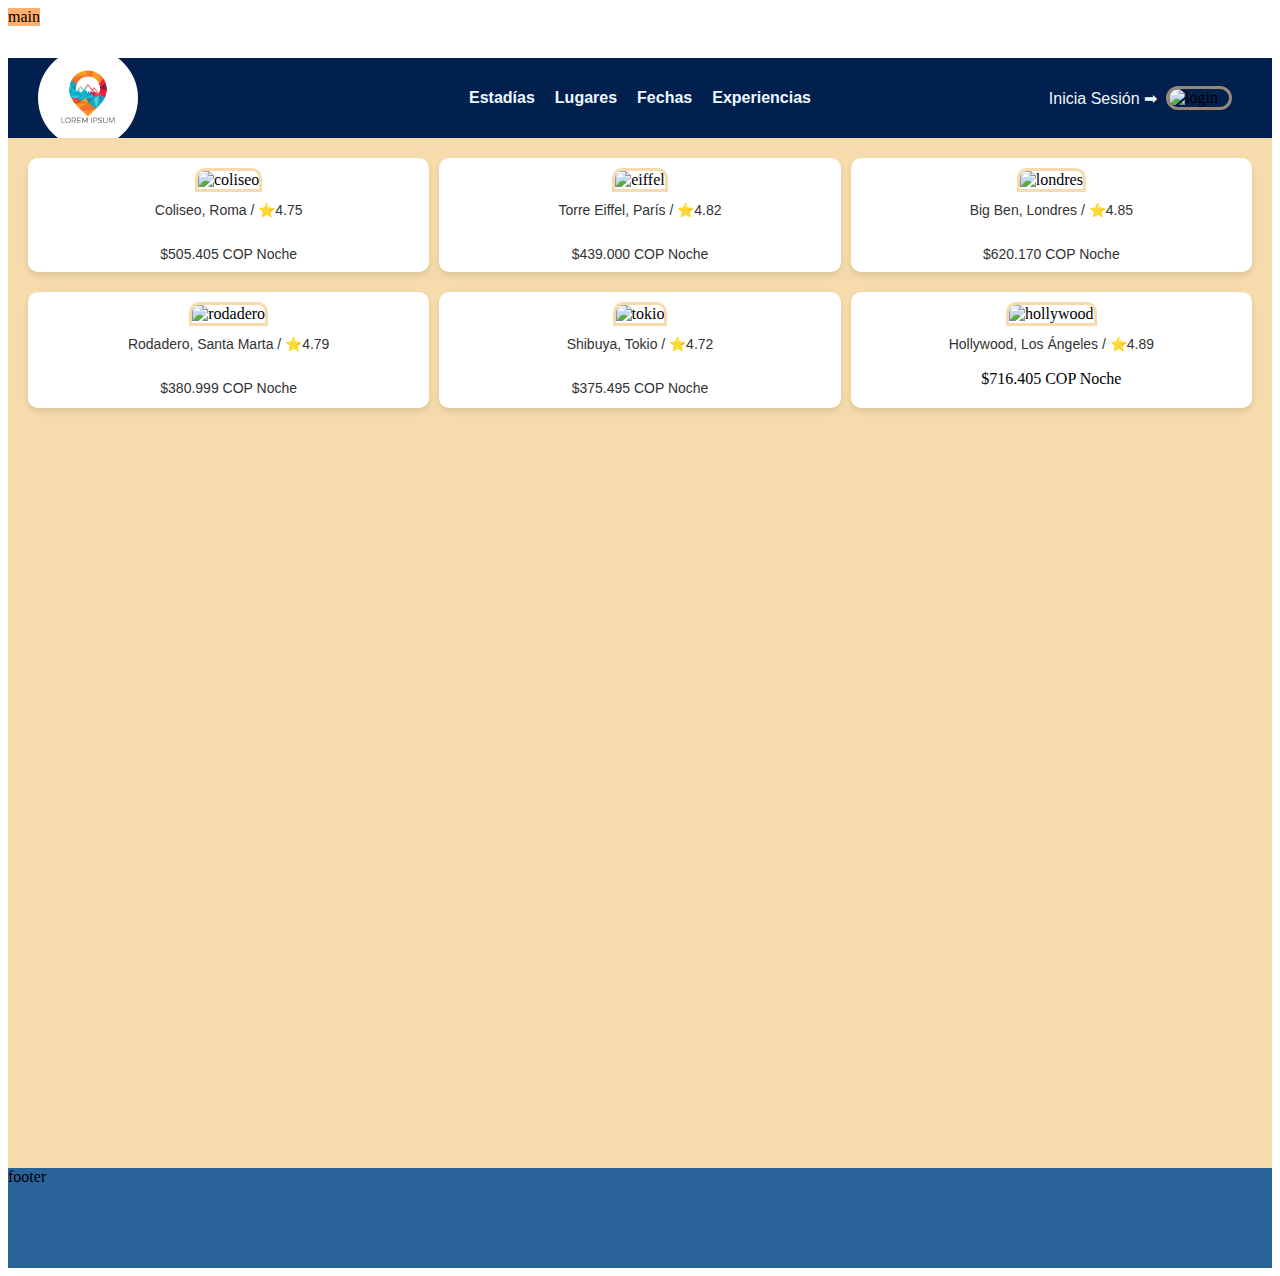
==== index.html @ a596c08a "Primer guardado" ====
<!DOCTYPE html>
<html lang="en">
<head>
    <meta charset="UTF-8">
    <meta name="viewport" content="width=device-width, initial-scale=1.0">
    <title>Document</title>
    <link rel="stylesheet" href="style.css" />
</head>
<body>
    <section class="container">
        <header>
        <img class="logo" src="./img/logo.png" alt="logo">
        <img class="login" src="https://w7.pngwing.com/pngs/778/849/png-transparent-computer-icons-user-login-avatar-small-icons-angle-heroes-orange.png" alt="login">
        <span class="login2">Inicia Sesión ➡︎</span>
        <div class="indicaciones"> 
        <p>Estadías</p>
        <p>Lugares</p> 
        <p>Fechas</p> 
        <p>Experiencias</p>
        </div>    
        </header>
        <aside>
            <div class="destinos">
                <div class="destino">
                    <img src="https://images.pexels.com/photos/20406218/pexels-photo-20406218/free-photo-of-ciudad-punto-de-referencia-edificio-italia.jpeg?auto=compress&cs=tinysrgb&w=1260&h=750&dpr=1" alt="coliseo">
                    <p>Coliseo, Roma / ⭐4.75</p>
                    <br>
                    <p>$505.405 COP Noche</p>
                </div>
                <div class="destino">
                    <img src="https://images.pexels.com/photos/532826/pexels-photo-532826.jpeg?auto=compress&cs=tinysrgb&w=1260&h=750&dpr=1" alt="eiffel">
                    <p>Torre Eiffel, París / ⭐4.82</p>
                    <br>
                    <p>$439.000 COP Noche</p>
                </div>
                <div class="destino">
                    <img src="https://images.pexels.com/photos/460672/pexels-photo-460672.jpeg?auto=compress&cs=tinysrgb&w=1260&h=750&dpr=1" alt="londres">
                    <p>Big Ben, Londres / ⭐4.85</p>
                    <br>
                    <p>$620.170 COP Noche</p>
                </div>
                <div class="destino">
                    <img src="https://images.pexels.com/photos/1559699/pexels-photo-1559699.jpeg?auto=compress&cs=tinysrgb&w=1260&h=750&dpr=1" alt="rodadero">
                    <p>Rodadero, Santa Marta / ⭐4.79</p>
                    <br>
                    <p>$380.999 COP Noche</p>
                </div>
                <div class="destino">
                    <img src="https://images.pexels.com/photos/2339009/pexels-photo-2339009.jpeg?auto=compress&cs=tinysrgb&w=1260&h=750&dpr=1" alt="tokio">
                    <p>Shibuya, Tokio / ⭐4.72</p>
                    <br>
                    <p>$375.495 COP Noche</p>
                </div>
                <div class="destino">
                    <img src="https://images.pexels.com/photos/2695679/pexels-photo-2695679.jpeg?auto=compress&cs=tinysrgb&w=1260&h=750&dpr=1" alt="hollywood">
                    <p>Hollywood, Los Ángeles / ⭐4.89</p>
                    <br
                    <p>$716.405 COP Noche</p>
                </div>
            </div>
        </aside>
        <main>main</main>
        <footer>footer</footer>
    </section>
</body>
</html>
---- style.css ----
.container{
    display: grid;
    grid-template-columns: repeat(3, 1fr);
    grid-template-rows: 50px 80px 1fr 100px;
    min-height: 140vh;
    grid-template-areas: 
    "main main main"
    "header header header"
    "sidebar sidebar sidebar"
    "footer footer footer"
}

.container header{
    background: #01204E;
    grid-area: header;
    display: flex;
    align-items: center;
    justify-content: center;
    display: flex;
    position: relative;
    overflow: hidden;
}

.indicaciones{
    display: flex;
    align-items: center;
    justify-content: end;
    color: aliceblue;
    font-family: "Poppins", sans-serif;
    font-weight: bold;
    font-size: 16px;
    gap: 20px;
    cursor: pointer;
}

.login{
    width: 60px;
    height: auto;
    border-radius: 100px;
    position: absolute;
    right: 40px;
    border: 3px solid #948979;
    cursor: pointer;
}

.login2{
    color: aliceblue;
    position: absolute;
    right: 115px;
    font-family: "Poppins", sans-serif;
}

.logo{
    width: 100px;
    height: auto;
    border-radius: 100px;
    position: absolute;
    left: 30px;
    top: 50%;
    transform: translateY(-50%); /* Ajustamos la posición para que quede centrado */
}

.container aside {
    background: #F6DCAC;
    grid-area: sidebar;
    padding: 20px;
}

.destinos {
    display: grid;
    grid-template-columns: repeat(3, 1fr);
    gap: 20px 10px; /* Aumentar el espacio vertical entre filas */
}

.destino {
    background: #fff;
    border-radius: 10px;
    overflow: hidden;
    padding: 10px;
    box-shadow: 0 4px 6px rgba(0, 0, 0, 0.1);
    text-align: center; /* Centrar el texto de la descripción */
}

.destino img {
    width: 100%;
    height: 280px;
    border-radius: 10px 10px 0 0;
    border: 3px solid #F6DCAC;
}

.destino p {
    margin: 10px 0 0; /* Espacio alrededor del párrafo */
    font-family: "Poppins", sans-serif;
    font-size: 14px;
    color: #333;
}

.container main{
    background: #FEAE6F;
    grid-area: main;
    position: fixed;
}

.container footer{
    background: #2A629A;
    grid-area: footer;
}
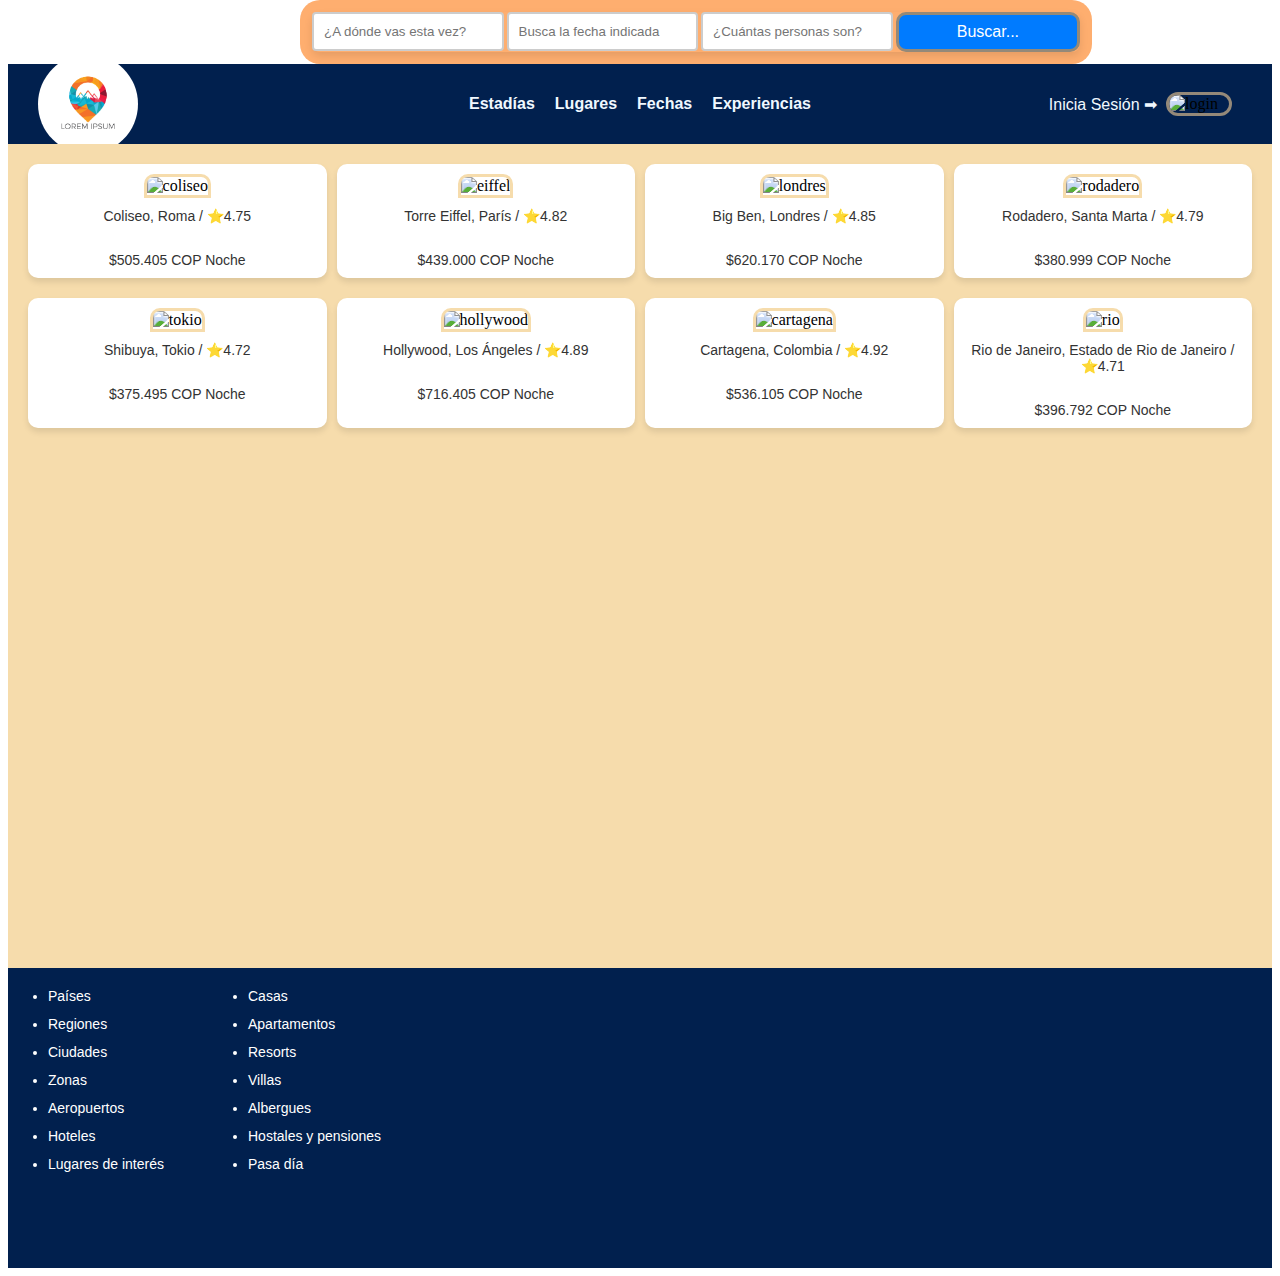
==== commit e341ede2: "terminado el main y comienzo del footer" ====
--- a/index.html
+++ b/index.html
@@ -54,13 +54,59 @@
                 <div class="destino">
                     <img src="https://images.pexels.com/photos/2695679/pexels-photo-2695679.jpeg?auto=compress&cs=tinysrgb&w=1260&h=750&dpr=1" alt="hollywood">
                     <p>Hollywood, Los Ángeles / ⭐4.89</p>
-                    <br
+                    <br>
                     <p>$716.405 COP Noche</p>
+                </div>
+                <div class="destino">
+                    <img src="https://cdn.pixabay.com/photo/2019/04/19/01/14/cartagena-4138422_1280.jpg" alt="cartagena">
+                    <p>Cartagena, Colombia / ⭐4.92</p>
+                    <br>
+                    <p>$536.105 COP Noche</p>
+                </div>
+                <div class="destino">
+                    <img src="https://cdn.pixabay.com/photo/2020/07/14/15/43/corcovado-5404701_640.jpg" alt="rio">
+                    <p>Rio de Janeiro, Estado de Rio de Janeiro / ⭐4.71</p>
+                    <br>
+                    <p>$396.792 COP Noche</p>
                 </div>
             </div>
         </aside>
-        <main>main</main>
-        <footer>footer</footer>
+        <main>
+            <div class="search">
+                <form>
+                    <div class="cajas">
+                        <input type="text" id="destino" name="destino" placeholder="¿A dónde vas esta vez?">
+                    </div>
+                    <div class="cajas">
+                        <input type="text" id="fecha" name="fecha" placeholder="Busca la fecha indicada">
+                    </div>
+                    <div class="cajas">
+                        <input type="text" id="personas" name="personas" placeholder="¿Cuántas personas son?">
+                    </div>
+                    <button type="submit">Buscar...</button>
+                </form>
+            </div>
+        </main>
+        <footer>
+            <ul class="info">
+            <li>Países</li>
+            <li>Regiones</li>
+            <li>Ciudades</li>
+            <li>Zonas</li>
+            <li>Aeropuertos</li>
+            <li>Hoteles</li>
+            <li>Lugares de interés</li>
+            </ul>
+            <ul class="info2">
+            <li>Casas</li>
+            <li>Apartamentos</li>
+            <li>Resorts</li>
+            <li>Villas</li>
+            <li>Albergues</li>
+            <li>Hostales y pensiones</li>
+            <li>Pasa día</li>
+            </ul>
+    </footer>
     </section>
 </body>
 </html>--- a/style.css
+++ b/style.css
@@ -1,7 +1,7 @@
 .container{
     display: grid;
     grid-template-columns: repeat(3, 1fr);
-    grid-template-rows: 50px 80px 1fr 100px;
+    grid-template-rows: 56px 80px 1fr 300px;
     min-height: 140vh;
     grid-template-areas: 
     "main main main"
@@ -68,7 +68,7 @@
 
 .destinos {
     display: grid;
-    grid-template-columns: repeat(3, 1fr);
+    grid-template-columns: repeat(4, 1fr);
     gap: 20px 10px; /* Aumentar el espacio vertical entre filas */
 }
 
@@ -83,7 +83,7 @@
 
 .destino img {
     width: 100%;
-    height: 280px;
+    height: 220px;
     border-radius: 10px 10px 0 0;
     border: 3px solid #F6DCAC;
 }
@@ -96,12 +96,68 @@
 }
 
 .container main{
+    margin-top: -8px;
+    display: flex;
     background: #FEAE6F;
     grid-area: main;
     position: fixed;
+    border-radius: 20px;
+    padding: 12px;
+    left: 300px;
+}
+
+.search form {
+    display: flex;
+    flex-direction: row;
+    gap: 27px;
+    border-radius: 8px;
+    box-shadow: 0 4px 8px rgba(0, 0, 0, 0.1);
+}
+.cajas {
+    position: relative;
+    width: 100%;
+    max-width: 300px;
+}
+.cajas input {
+    width: 100%;
+    padding: 10px;
+    border: 2px solid #ccc;
+    border-radius: 4px;
+}
+
+button {
+    width: 100%;
+    max-width: 300px;
+    padding: 8px;
+    background-color: #007BFF;
+    color: #fff;
+    border-radius: 10px;
+    cursor: pointer;
+    font-size: 16px;
+    border: 3px solid #948979;
+}
+button:hover{
+    background-color: #0056b3;
 }
 
 .container footer{
-    background: #2A629A;
+    background: #01204E;
     grid-area: footer;
+    position: relative;
 }
+
+.info{
+    position: absolute;
+    font-family: "Poppins", sans-serif;
+    font-size: 14px;
+    color: #ffffff;
+    line-height: 2.0;
+}
+.info2{
+    position: absolute;
+    font-family: "Poppins", sans-serif;
+    font-size: 14px;
+    color: #ffffff;
+    line-height: 2.0;
+    left: 200px;  
+}
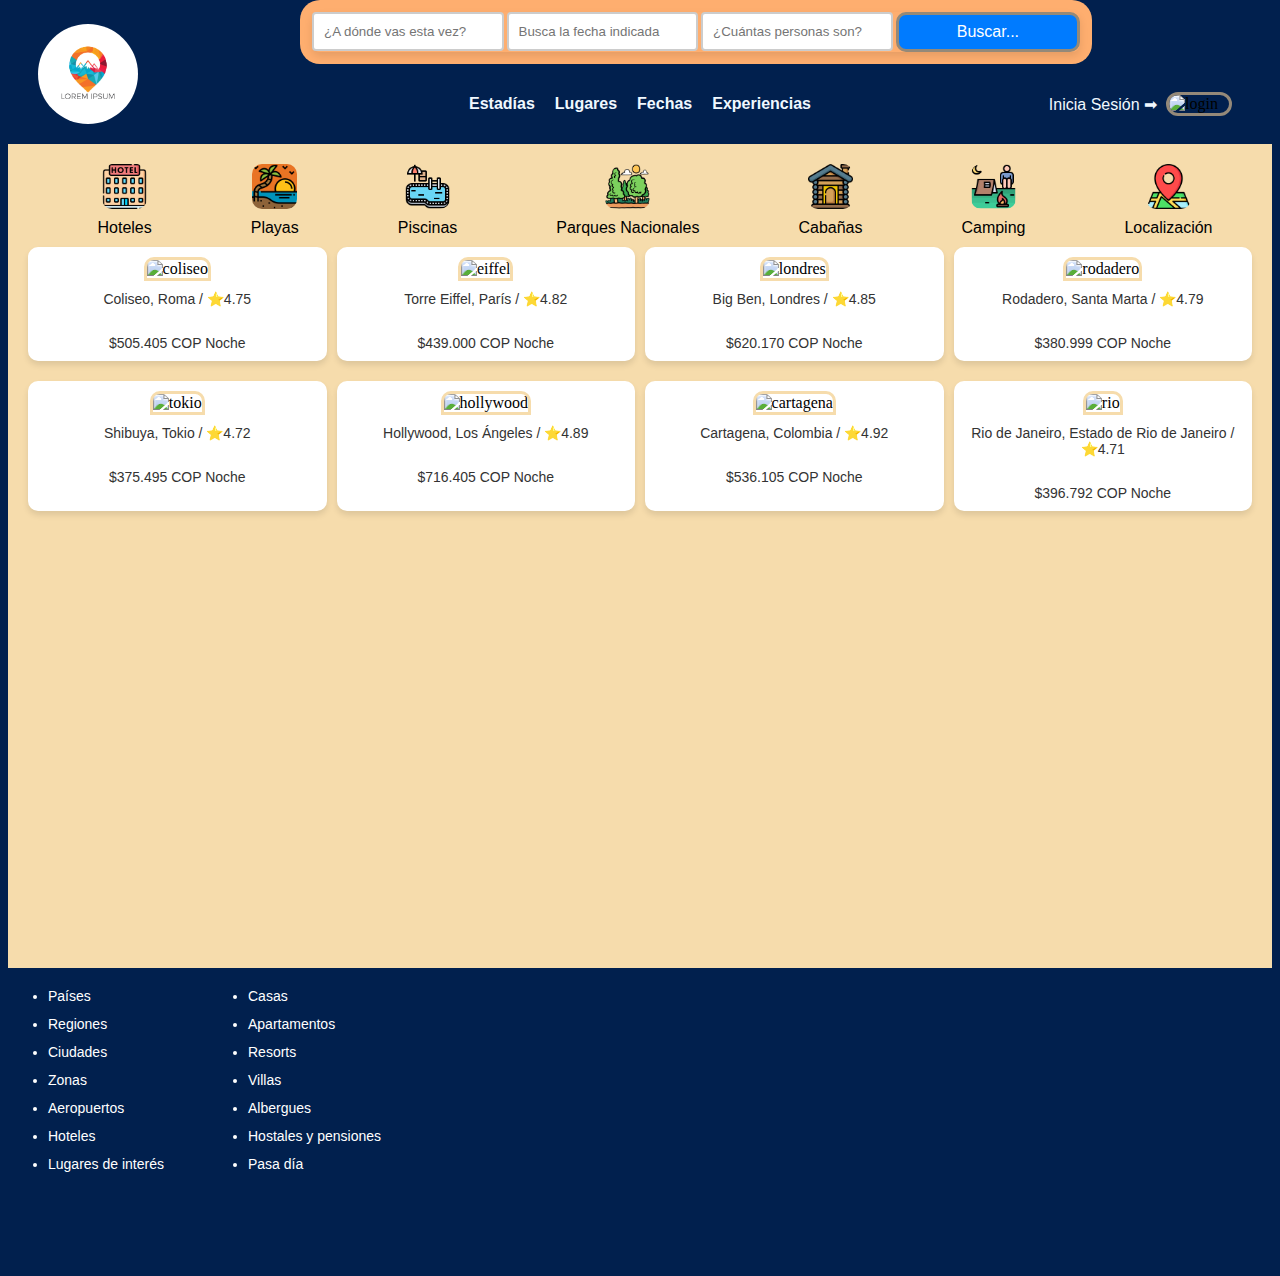
==== commit dfb0138f: "iconos insertados" ====
--- a/index.html
+++ b/index.html
@@ -9,7 +9,7 @@
 <body>
     <section class="container">
         <header>
-        <img class="logo" src="./img/logo.png" alt="logo">
+        <img class="logo" src="./img/logo.png" alt="logo"/>
         <img class="login" src="https://w7.pngwing.com/pngs/778/849/png-transparent-computer-icons-user-login-avatar-small-icons-angle-heroes-orange.png" alt="login">
         <span class="login2">Inicia Sesión ➡︎</span>
         <div class="indicaciones"> 
@@ -20,6 +20,36 @@
         </div>    
         </header>
         <aside>
+            <div class="iconos">
+                <div class="icono">
+                    <img class="hotel" src="./img/hotel.png" alt="hotel">
+                    <p class="hotel1">Hoteles</p>
+                </div>
+                <div class="icono">
+                    <img class="island" src="./img/island.png" alt="island">
+                    <p class="island1">Playas</p>
+                </div>
+                <div class="icono">
+                    <img class="piscina" src="./img/piscina.png" alt="piscina">
+                    <p class="piscina1">Piscinas</p>
+                </div>
+                <div class="icono">
+                    <img class="forest" src="./img/forest.png" alt="forest">
+                    <p class="parque">Parques Nacionales</p>
+                </div>
+                <div class="icono">
+                    <img class="cabana" src="./img/cabana.png" alt="cabana">
+                    <p class="choza">Cabañas</p>
+                </div>
+                <div class="icono">
+                    <img class="camping" src="./img/camping.png" alt="camping">
+                    <p class="acampar">Camping</p>
+                </div>
+                <div class="icono">
+                    <img class="map2" src="./img/map.png" alt="map">
+                    <p class="map3">Localización</p>
+                </div>
+            </div>
             <div class="destinos">
                 <div class="destino">
                     <img src="https://images.pexels.com/photos/20406218/pexels-photo-20406218/free-photo-of-ciudad-punto-de-referencia-edificio-italia.jpeg?auto=compress&cs=tinysrgb&w=1260&h=750&dpr=1" alt="coliseo">
@@ -72,6 +102,7 @@
             </div>
         </aside>
         <main>
+            <img class="map" src="./img/automation.png" alt="map"/>
             <div class="search">
                 <form>
                     <div class="cajas">
--- a/style.css
+++ b/style.css
@@ -18,7 +18,6 @@
     justify-content: center;
     display: flex;
     position: relative;
-    overflow: hidden;
 }
 
 .indicaciones{
@@ -57,7 +56,7 @@
     position: absolute;
     left: 30px;
     top: 50%;
-    transform: translateY(-50%); /* Ajustamos la posición para que quede centrado */
+    transform: translateY(-80%); /* Ajustamos la posición para que quede centrado */
 }
 
 .container aside {
@@ -140,10 +139,20 @@
     background-color: #0056b3;
 }
 
+.map{
+    width: 70px;
+    border-radius: 50px;
+    position: absolute;
+    margin: 580px 0px 0px 960px;
+    cursor: pointer;
+    z-index: 999;
+    }
+
 .container footer{
     background: #01204E;
     grid-area: footer;
     position: relative;
+    z-index: 9;
 }
 
 .info{
@@ -161,3 +170,39 @@
     line-height: 2.0;
     left: 200px;  
 }
+
+body{
+    background: #01204E;
+}
+
+.iconos {
+    display: flex;
+    flex-wrap: wrap; 
+    gap: 20px;
+    margin-left: 30px;
+    justify-content: space-around; 
+    cursor: pointer;
+}
+
+.icono {
+    display: flex;
+    flex-direction: column;
+    align-items: center; 
+}
+
+.icono img {
+    width: 45px;
+    height: auto;
+    border-radius: 10px;
+}
+
+.icono p {
+    margin: 0;
+    font-family: "Poppins", sans-serif;
+    margin-top: 10px; 
+    margin-bottom: 10px;
+}
+
+.island1, .piscina1, .hotel1, .parque, .choza, .acampar, .map3 {
+    text-align: center; 
+}
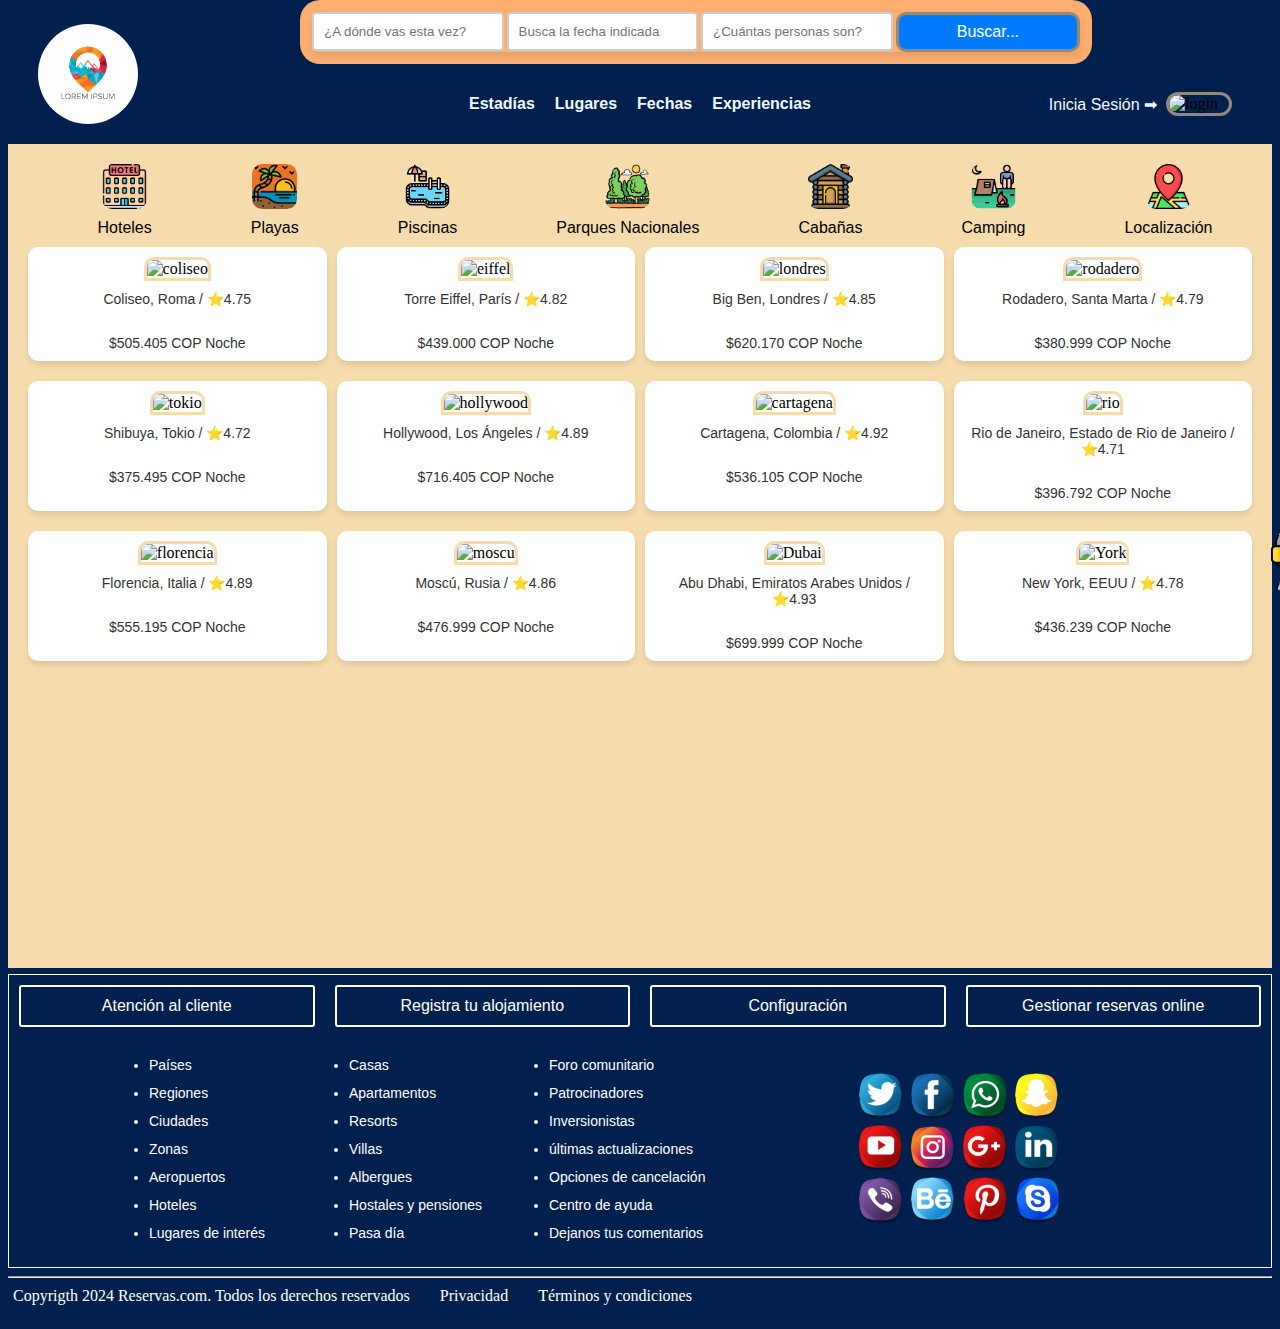
==== commit ea14f70a: "añadiendo JS para pruebas" ====
--- a/index.html
+++ b/index.html
@@ -13,10 +13,10 @@
         <img class="login" src="https://w7.pngwing.com/pngs/778/849/png-transparent-computer-icons-user-login-avatar-small-icons-angle-heroes-orange.png" alt="login">
         <span class="login2">Inicia Sesión ➡︎</span>
         <div class="indicaciones"> 
-        <p>Estadías</p>
-        <p>Lugares</p> 
-        <p>Fechas</p> 
-        <p>Experiencias</p>
+        <p class="estadias">Estadías</p>
+        <p class="lugares">Lugares</p> 
+        <p class="Fechas">Fechas</p> 
+        <p class="experiencias">Experiencias</p>
         </div>    
         </header>
         <aside>
@@ -99,6 +99,30 @@
                     <br>
                     <p>$396.792 COP Noche</p>
                 </div>
+                <div class="destino">
+                    <img src="https://images.pexels.com/photos/20422880/pexels-photo-20422880/free-photo-of-ciudad-punto-de-referencia-nubes-edificios.jpeg?auto=compress&cs=tinysrgb&w=1260&h=750&dpr=1" alt="florencia">
+                    <p>Florencia, Italia / ⭐4.89</p>
+                    <br>
+                    <p>$555.195 COP Noche</p>
+                </div>
+                <div class="destino">
+                    <img src="https://images.pexels.com/photos/16388618/pexels-photo-16388618/free-photo-of-punto-de-referencia-tarde-noche-viaje.jpeg?auto=compress&cs=tinysrgb&w=1260&h=750&dpr=1" alt="moscu">
+                    <p>Moscú, Rusia / ⭐4.86</p>
+                    <br>
+                    <p>$476.999 COP Noche</p>
+                </div>
+                <div class="destino">
+                    <img src="https://images.pexels.com/photos/2086765/pexels-photo-2086765.jpeg?auto=compress&cs=tinysrgb&w=1260&h=750&dpr=1" alt="Dubai">
+                    <p>Abu Dhabi, Emiratos Arabes Unidos / ⭐4.93</p>
+                    <br>
+                    <p>$699.999 COP Noche</p>
+                </div>
+                <div class="destino">
+                    <img src="https://images.pexels.com/photos/356844/pexels-photo-356844.jpeg?auto=compress&cs=tinysrgb&w=1260&h=750&dpr=1" alt="York">
+                    <p>New York, EEUU / ⭐4.78</p>
+                    <br>
+                    <p>$436.239 COP Noche</p>
+                </div>
             </div>
         </aside>
         <main>
@@ -119,6 +143,14 @@
             </div>
         </main>
         <footer>
+            <form>
+                <div class="registro">
+                    <button type="submit">Atención al cliente</button>
+                    <button type="submit">Registra tu alojamiento</button>
+                    <button type="submit">Configuración</button>
+                    <button type="submit">Gestionar reservas online</button>
+                </div>
+            </form>
             <ul class="info">
             <li>Países</li>
             <li>Regiones</li>
@@ -137,7 +169,28 @@
             <li>Hostales y pensiones</li>
             <li>Pasa día</li>
             </ul>
+            <ul class="info3">
+                <li>Foro comunitario</li>
+                <li>Patrocinadores</li>
+                <li>Inversionistas</li>
+                <li>últimas actualizaciones</li>
+                <li>Opciones de cancelación</li>
+                <li>Centro de ayuda</li>
+                <li>Dejanos tus comentarios</li>
+                </ul>
+
+                <div class="social">
+                    <img src="./img/social.png" alt="facebook">
+                </div>
     </footer>
     </section>
+    <hr>
+    <div class="final">
+    <p>Copyrigth 2024 Reservas.com. Todos los derechos reservados</p>
+    <p>Privacidad</p>
+    <p>Términos y condiciones</p>
+
+    <script type="module" src="./main.js"></script>
+</div>
 </body>
 </html>--- a/style.css
+++ b/style.css
@@ -32,6 +32,10 @@
     cursor: pointer;
 }
 
+.estadias:hover, .lugares:hover, .Fechas:hover, .experiencias:hover{
+    color: #007BFF;
+}
+
 .login{
     width: 60px;
     height: auto;
@@ -56,7 +60,7 @@
     position: absolute;
     left: 30px;
     top: 50%;
-    transform: translateY(-80%); /* Ajustamos la posición para que quede centrado */
+    transform: translateY(-80%); 
 }
 
 .container aside {
@@ -68,7 +72,7 @@
 .destinos {
     display: grid;
     grid-template-columns: repeat(4, 1fr);
-    gap: 20px 10px; /* Aumentar el espacio vertical entre filas */
+    gap: 20px 10px; 
 }
 
 .destino {
@@ -77,7 +81,7 @@
     overflow: hidden;
     padding: 10px;
     box-shadow: 0 4px 6px rgba(0, 0, 0, 0.1);
-    text-align: center; /* Centrar el texto de la descripción */
+    text-align: center; 
 }
 
 .destino img {
@@ -88,7 +92,7 @@
 }
 
 .destino p {
-    margin: 10px 0 0; /* Espacio alrededor del párrafo */
+    margin: 10px 0 0; 
     font-family: "Poppins", sans-serif;
     font-size: 14px;
     color: #333;
@@ -143,24 +147,40 @@
     width: 70px;
     border-radius: 50px;
     position: absolute;
-    margin: 580px 0px 0px 960px;
+    margin: 513px 0px 0px 950px;
     cursor: pointer;
     z-index: 999;
     }
 
 .container footer{
+    border: 1px solid #ffffff;
+    margin-top: 6px;
     background: #01204E;
     grid-area: footer;
     position: relative;
     z-index: 9;
 }
 
+.registro{
+    display: flex;
+    justify-content: center;
+}
+
+.registro button{
+    border-radius: 3px;
+    background-color: #01204E;
+    margin: 10px;
+    border: 2px solid #fff;
+    padding: 10px;
+}
+
 .info{
     position: absolute;
     font-family: "Poppins", sans-serif;
     font-size: 14px;
     color: #ffffff;
     line-height: 2.0;
+    left: 100px;
 }
 .info2{
     position: absolute;
@@ -168,7 +188,23 @@
     font-size: 14px;
     color: #ffffff;
     line-height: 2.0;
-    left: 200px;  
+    left: 300px;  
+}
+
+.info3{
+    position: absolute;
+    font-family: "Poppins", sans-serif;
+    font-size: 14px;
+    color: #ffffff;
+    line-height: 2.0;
+    left: 500px;  
+}
+
+.social img{
+    width: 200px;
+    height: auto;
+    margin-left: 850px;
+    margin-top: 10px;
 }
 
 body{
@@ -203,6 +239,15 @@
     margin-bottom: 10px;
 }
 
-.island1, .piscina1, .hotel1, .parque, .choza, .acampar, .map3 {
-    text-align: center; 
-}
+.island1:hover, .piscina1:hover, .hotel1:hover, .parque:hover, .choza:hover, .acampar:hover, .map3:hover {
+    color: #ffffff;
+    text-align: center;
+}
+
+.final{
+    display: flex;
+    gap: 30px;
+    margin: 5px;
+    margin-top: -15px;
+    color: #ffffff;
+}
